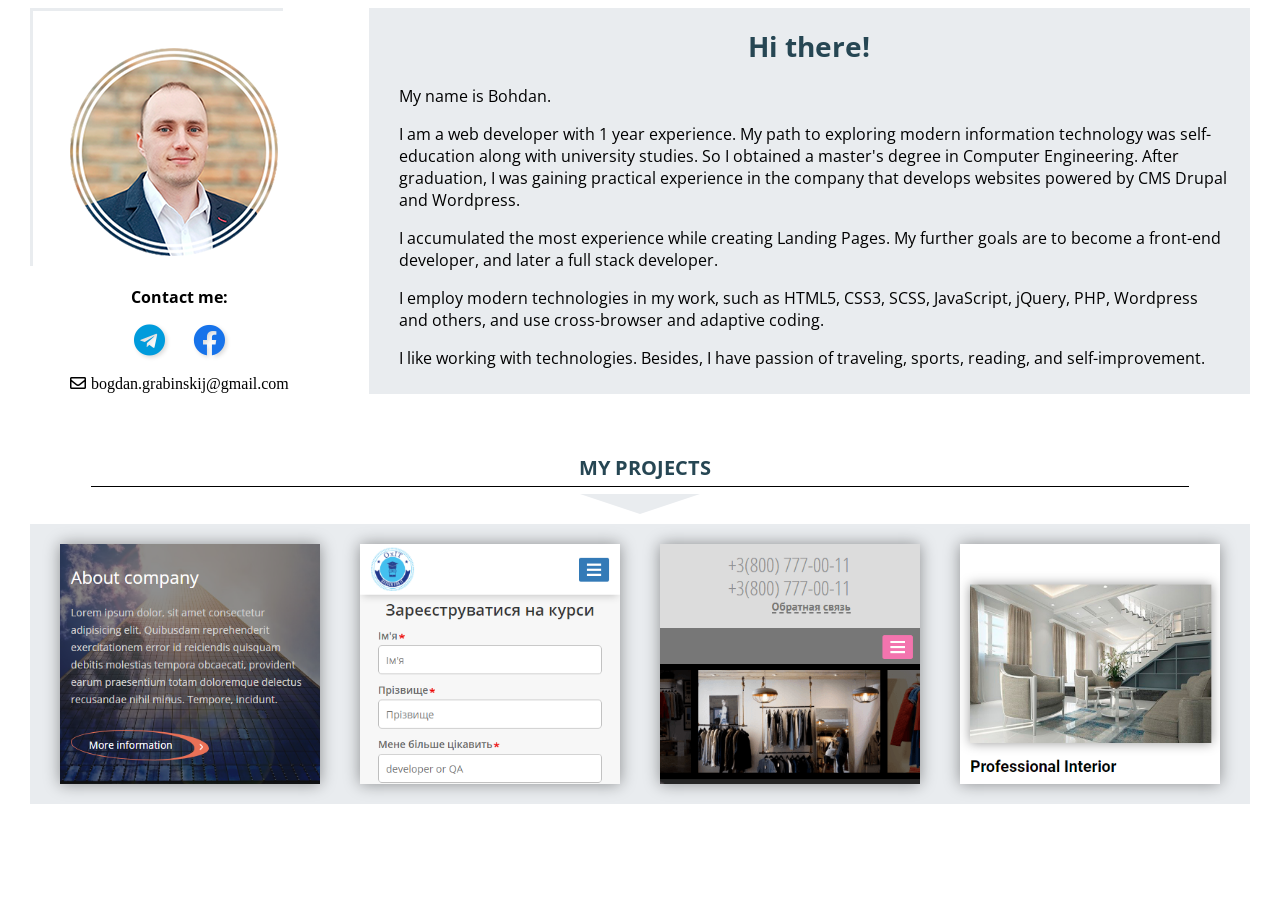
==== index.html @ 25c977f8 "Update index.html" ====
<!DOCTYPE html>
<html lang="en">

<head>
    <meta charset="UTF-8">
    <meta name="viewport" content="width=device-width, initial-scale=1.0">
    <title>Portfolio</title>
    <link rel="preconnect" href="https://fonts.gstatic.com">
    <link href="https://fonts.googleapis.com/css2?family=Open+Sans:wght@400;700&display=swap" rel="stylesheet">
    <link rel="stylesheet" href="css/all.min.css">
    <link rel="stylesheet" href="https://cdnjs.cloudflare.com/ajax/libs/animate.css/4.1.1/animate.min.css" />
    <style>
        .container {
            max-width: 1220px;
            margin: 0 auto;
            position: relative;
        }

        body {
            font-family: 'Open Sans', sans-serif;
            font-weight: 400;
        }

        a {
            text-align: center;
            padding: 10px;
        }

        p {
            font-size: 16px;
            text-align: left;
            padding-right: 10px;
            padding-left: 20px;
        }

        h1 {
            text-align: center;
            color: #264653;
            font-size: 28px;
            margin-bottom: 20px;
            font-weight: 700;
        }

        .about {
            padding-right: 80px;
            padding-left: 40px;
        }
        .contacts .far.fa-envelope{
            text-align: left;
            padding: 0;
        }
        .icon{
            text-align: center;
        }
        .icon a{
            padding: 0 10px;
        }
        .fa-stack {
            display: inline;
        }
        .fab { 
             text-shadow: 2px 2px 4px #dadada;
        }
        .fab:hover{
            transition: 0.5s 0.1s;
            transform: scale(1.2)
        }
        .photo img {
            margin-top: 40px;
            display: block;
            box-shadow: none;
            width: 208px;
            height: 208px;
        }
        .fab.fa-telegram {
            color: #009bdc;
        }
        .fab.fa-facebook {
            color: #1773ea;
        }
        .far.fa-envelope span{
            padding-left: 5px;
        }
        .content-block {
            display: flex;
            justify-content: space-between;
            flex-wrap: nowrap;
        }

        .text {
            padding: 0 10px;
        }

        .jambotron {
            background-color: #e9ecef;
        }

        .box {
            box-shadow: 0px 0px 15px rgba(0, 0, 0, 0.4);
            margin: 20px 20px;
            width: 260px;
            height: 240px;
            overflow: hidden;
            position: relative;
        }

        .box .content:hover {
            overflow: hidden;
        }

        .box:hover .content {
            -webkit-transform: scale(1.5) rotate(15deg);
            transform: scale(1.5) rotate(15deg);
        }

        .content {
            -webkit-transition: all 0.8s ease-in-out;
            transition: all 0.8s ease-in-out;
        }
 
        .content img {
            width: 100%;
        }

        .my-projects {
            text-transform: uppercase;
            text-align: center;
            color: #264653;
            margin: 40px auto 0;
            padding-top: 20px;
            font-size: 20px;
            font-weight: 700
        }

        .projects-inner {
            display: flex;
            flex-wrap: wrap;
            justify-content: center;
        }

        .box:hover .overlay {
            background-color: rgba(0, 0, 0, 0.6);
            bottom: 0;
            height: 100%;
        }

        .overlay {
            background-color: #000;
            color: #fff;
            left: 0;
            right: 0;
            bottom: -100%;
            height: 0;
            position: absolute;
            text-align: center;
            -webkit-transition: all 0.5s ease-in-out;
            transition: all 0.5s ease-in-out;
        }
        .overlay .overlay-content {
            display: flex;
            justify-content: space-between;
            flex-wrap: wrap;
        }
        .overlay-info{
            margin-top: 10px;
        }
        .overlay-info .block {
            border: none;
            color: white;
            padding: 6px 15px;
            border-radius: 8px;
            text-transform: uppercase;
            text-align: center;
            text-decoration: none;
            display: inline-block;
            font-size: 12px;
            margin: 5px 10px;
        }

        .overlay-info .block.html {
            background-color: #e96228;
            color: #000;
        }

        .overlay-info .block.css {
            background-color: #2862e9;
        }

        .overlay-info .block.scss {
            background-color: #cf649a;
        }

        .overlay-info .block.jquery {
            background-color: #0769ad;
        }

        .overlay-info .block.javascript {
            background-color: #efd81d;
            color: #000;
        }

        .overlay-info .block.wordpress {
            background-color: #207196;
        }

        .overlay-info .block.php {
            background-color: #7377ad;
        }

        .overlay-info .block.gulp {
            background-color: #ca4545;
        }

        .angle {
            border-left: 3px solid #e9ecef;
            border-top: 3px solid #e9ecef;
            width: 250px;
            height: 255px;
            position: absolute;
            top: 0;
            left: 0;
        }



        /* *************Media queries***************
********************************************/

        @media(max-width: 915px) {
            p {
                font-size: 14px;
            }
        }


        @media(max-width: 800px) {
            .about{
                padding-right: 20px;
                padding-left: 20px;
            }
            .photo img {
                margin-top: 20px;
            }

            .angle {
                width: 210px;
                height: 210px;
            }
        }


        @media(max-width: 768px) {
            p {
                font-size: 12px;
            }

            .content-block {
                display: flex;
                justify-content: center;
                flex-wrap: wrap;
            }
            .contacts{
                margin-bottom: 20px;
            }
            .angle {
                display: none;
            }

            .photo img {
                margin-bottom: 30px;
            }

            .my-projects {
                margin: 10px auto 0;
            }
        }
    </style>
</head>



<body>
    <div class="container">
        <div class="angle"></div>
        <div class="content-block">
            <div class="about">
                <div class="photo animate__animated animate__flipInY animate__slower">
                    <img class="photo" src="portfolio-photo-small.png" alt="">
                </div>
                <div class="contacts animate__animated animate__slideInLeft animate__slow">
                    <p style="font-size: 16px; font-weight: bold; text-align: center; padding: 0; margin: 30px 0 0;">Contact me:</p>
                    <div class="icon">
                        <span class="fa-stack fa-2x">
                            <a href="https://t.me/grabinskij"><i class="fab fa-telegram"></i></a>
                            <a href="https://www.facebook.com/bogdan.grabinsky/"><i class="fab fa-facebook"></i></a>
                        </span>
                    </div>
                    <i class="far fa-envelope"><span>bogdan.grabinskij@gmail.com</span></i>
                </div>
            </div>
            <div class="jambotron animate__animated animate__fadeInDownBig animate__slow text ">
                <h1>Hi there!</h1>
                <p>My name is Bohdan.</p>

                <p>I am a web developer with 1 year experience. My path to exploring modern information technology was
                    self-education along with university studies. So I obtained a master's degree in Computer
                    Engineering. After graduation, I was gaining practical experience in the company that develops
                    websites powered by CMS Drupal and Wordpress.</p>

                <p>I accumulated the most experience while creating Landing Pages. My further goals are to become a
                    front-end developer, and later a full stack developer.</p>

                <p>I employ modern technologies in my work, such as HTML5, CSS3, SCSS, JavaScript, jQuery, PHP,
                    Wordpress and
                    others, and use cross-browser and adaptive coding.</p>

                <p>I like working with technologies. Besides, I have passion of traveling, sports, reading, and
                    self-improvement.</p>
            </div>
        </div>
        <p class="my-projects animate__animated animate__slideInRight animate__slow">My projects</p>
        <div style="border-bottom: 1px solid #000; width: 90%; margin: 5px auto 7px;"></div>
        <div style="width: 0; height: 0; border-left: 60px solid transparent; border-right: 60px solid transparent; 
        border-top: 20px solid #e9ecef; margin: 0 auto 10px;"></div>
        <div class="jambotron animate__animated animate__fadeInUpBig animate__slow ">
            <div class="projects-inner">

                <div class="box">
                    <div class="content"><img src="site1.png" alt="site1"></div>
                    <a href="/site 1">
                        <div class="overlay">
                            <div class="overlay-content">
                                <div class="overlay-text">
                                    <div class="overlay-info">
                                        <div class="block html">html</div>
                                        <div class="block css">css</div>
                                        <div class="block scss">scss</div>
                                        <div class="block jquery">jquery</div>
                                        <div class="block javascript">javascript</div>
                                        <div class="block gulp">gulp</div>
                                    </div>
                                </div>
                            </div>
                        </div>
                    </a>
                </div>
                <div class="box">
                    <div class="content"><img src="site2.png" alt="site2"></div>
                    <a href="/site 2/app/">
                        <div class="overlay">
                            <div class="overlay-content">
                                <div class="overlay-text">
                                    <div class="overlay-info">
                                        <div class="block html">html</div>
                                        <div class="block css">css</div>
                                        <div class="block scss">scss</div>
                                        <div class="block jquery">jquery</div>
                                        <div class="block javascript">javascript</div>
                                        <div class="block gulp">gulp</div>
                                    </div>
                                </div>
                            </div>
                        </div>
                    </a>
                </div>

                <div class="box">
                    <div class="content"><img src="site3.png" alt="site3"></div>
                    <a href="/site 3/app/">
                        <div class="overlay">
                            <div class="overlay-content">
                                <div class="overlay-text">
                                    <div class="overlay-info">
                                        <div class="block html">html</div>
                                        <div class="block css">css</div>
                                        <div class="block scss">scss</div>
                                        <div class="block jquery">jquery</div>
                                        <div class="block javascript">javascript</div>
                                        <div class="block gulp">gulp</div>
                                    </div>
                                </div>
                            </div>
                        </div>
                    </a>
                </div>

                <div class="box">
                    <div class="content"><img src="site4.png" alt="site4"></div>
                    <a href="/site 4">
                        <div class="overlay">
                            <div class="overlay-content">
                                <div class="overlay-text">
                                    <div class="overlay-info">
                                        <div class="block html">html</div>
                                        <div class="block css">css</div>
                                        <div class="block wordpress">wordpress</div>
                                        <div class="block jquery">jquery</div>
                                        <div class="block php">php</div>
                                    </div>
                                </div>
                            </div>
                        </div>
                    </a>
                </div>

            </div>
        </div>
    </div>
</body>

</html>
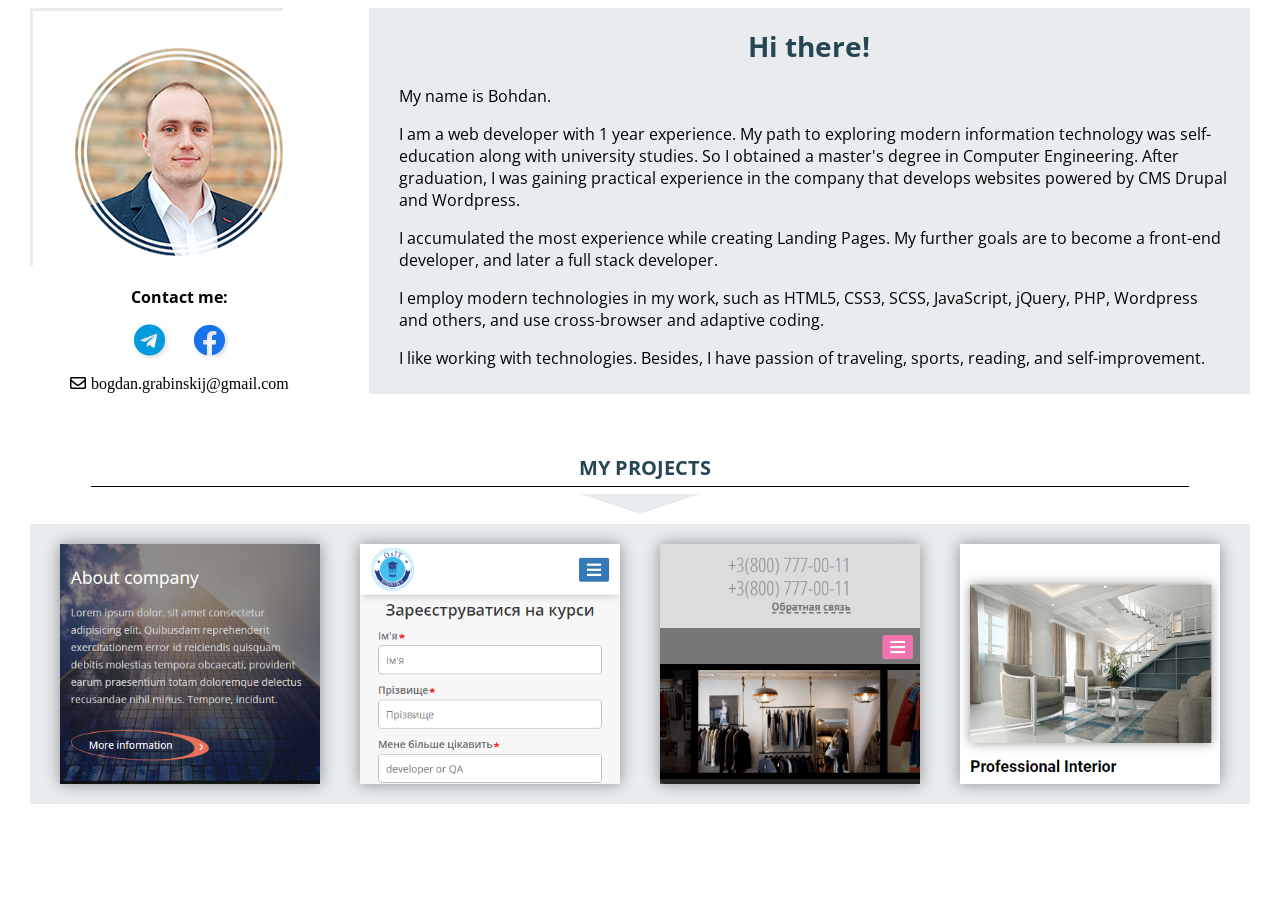
==== commit d0e367f6: "Update index.html" ====
--- a/index.html
+++ b/index.html
@@ -71,6 +71,8 @@
             box-shadow: none;
             width: 208px;
             height: 208px;
+            margin-left: auto;
+            margin-right: auto;
         }
         .fab.fa-telegram {
             color: #009bdc;
@@ -346,7 +348,7 @@
                 </div>
                 <div class="box">
                     <div class="content"><img src="site2.png" alt="site2"></div>
-                    <a href="/site 2/app/">
+                    <a href="/site 2/app">
                         <div class="overlay">
                             <div class="overlay-content">
                                 <div class="overlay-text">
@@ -366,7 +368,7 @@
 
                 <div class="box">
                     <div class="content"><img src="site3.png" alt="site3"></div>
-                    <a href="/site 3/app/">
+                    <a href="/site 3/app">
                         <div class="overlay">
                             <div class="overlay-content">
                                 <div class="overlay-text">
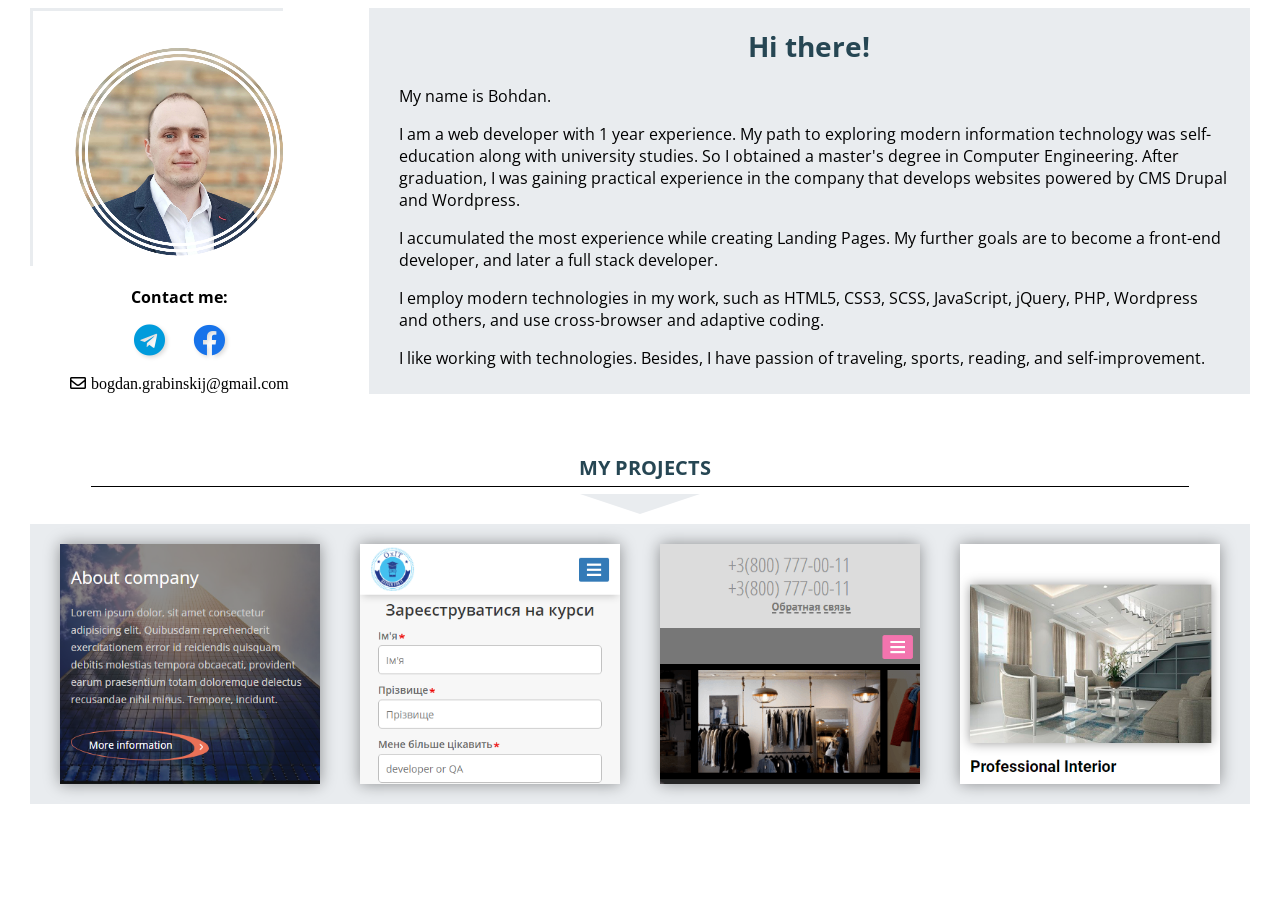
==== commit e04bb935: "Update index.html" ====
--- a/index.html
+++ b/index.html
@@ -287,7 +287,7 @@
         <div class="content-block">
             <div class="about">
                 <div class="photo animate__animated animate__flipInY animate__slower">
-                    <img class="photo" src="portfolio-photo-small.png" alt="">
+                    <img class="photo" src="port-photo.jpg" alt="My photo">
                 </div>
                 <div class="contacts animate__animated animate__slideInLeft animate__slow">
                     <p style="font-size: 16px; font-weight: bold; text-align: center; padding: 0; margin: 30px 0 0;">Contact me:</p>
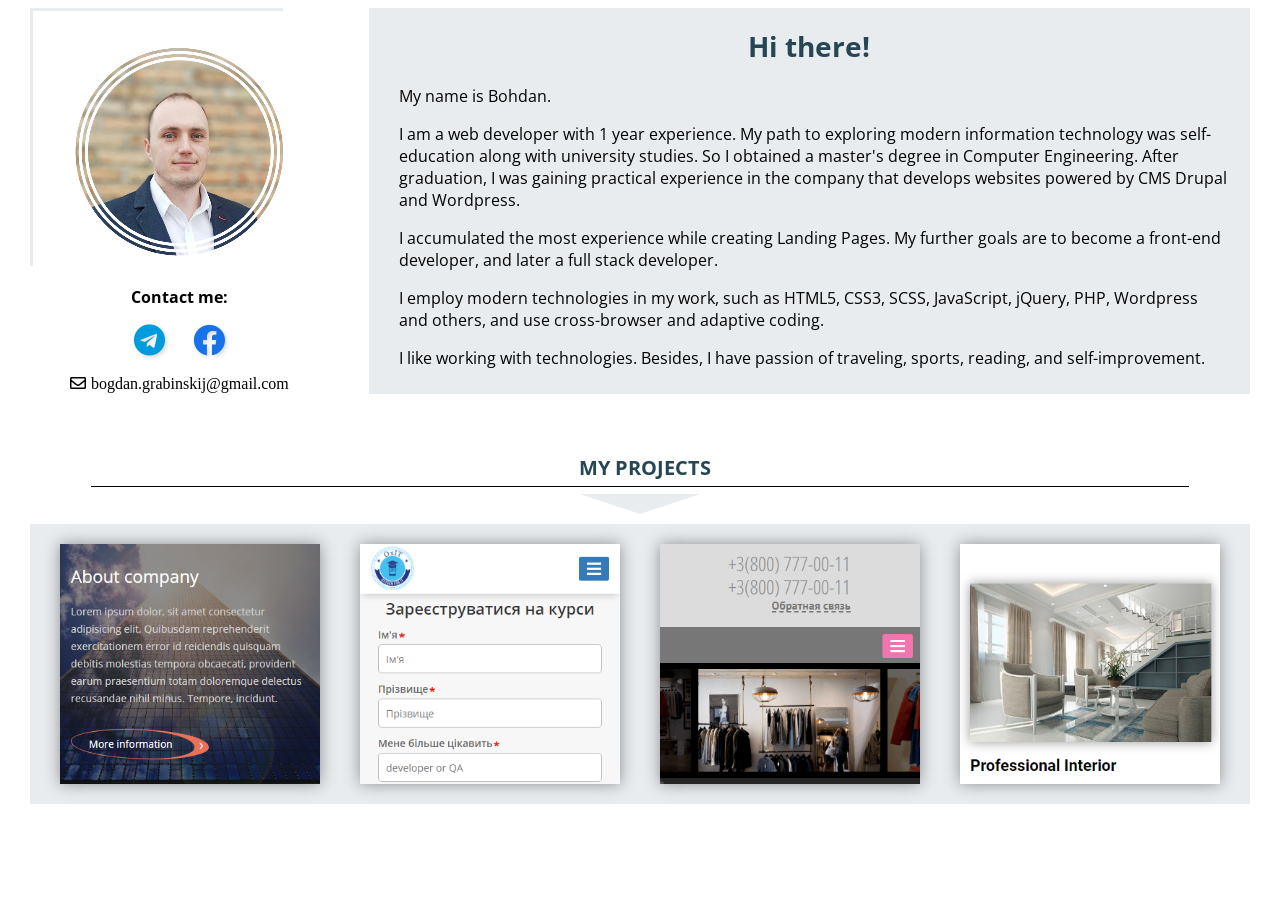
==== commit badcd328: "Update index.html" ====
--- a/index.html
+++ b/index.html
@@ -118,6 +118,7 @@
         .content {
             -webkit-transition: all 0.8s ease-in-out;
             transition: all 0.8s ease-in-out;
+            margin-top: -23px;
         }
  
         .content img {
@@ -328,8 +329,8 @@
             <div class="projects-inner">
 
                 <div class="box">
+                    <a href="/site 1">
                     <div class="content"><img src="site1.png" alt="site1"></div>
-                    <a href="/site 1">
                         <div class="overlay">
                             <div class="overlay-content">
                                 <div class="overlay-text">
@@ -347,8 +348,8 @@
                     </a>
                 </div>
                 <div class="box">
+                    <a href="/site 2/app">
                     <div class="content"><img src="site2.png" alt="site2"></div>
-                    <a href="/site 2/app">
                         <div class="overlay">
                             <div class="overlay-content">
                                 <div class="overlay-text">
@@ -367,8 +368,8 @@
                 </div>
 
                 <div class="box">
+                    <a href="/site 3/app">
                     <div class="content"><img src="site3.png" alt="site3"></div>
-                    <a href="/site 3/app">
                         <div class="overlay">
                             <div class="overlay-content">
                                 <div class="overlay-text">
@@ -387,8 +388,8 @@
                 </div>
 
                 <div class="box">
+                    <a href="/site 4">
                     <div class="content"><img src="site4.png" alt="site4"></div>
-                    <a href="/site 4">
                         <div class="overlay">
                             <div class="overlay-content">
                                 <div class="overlay-text">
@@ -404,7 +405,6 @@
                         </div>
                     </a>
                 </div>
-
             </div>
         </div>
     </div>
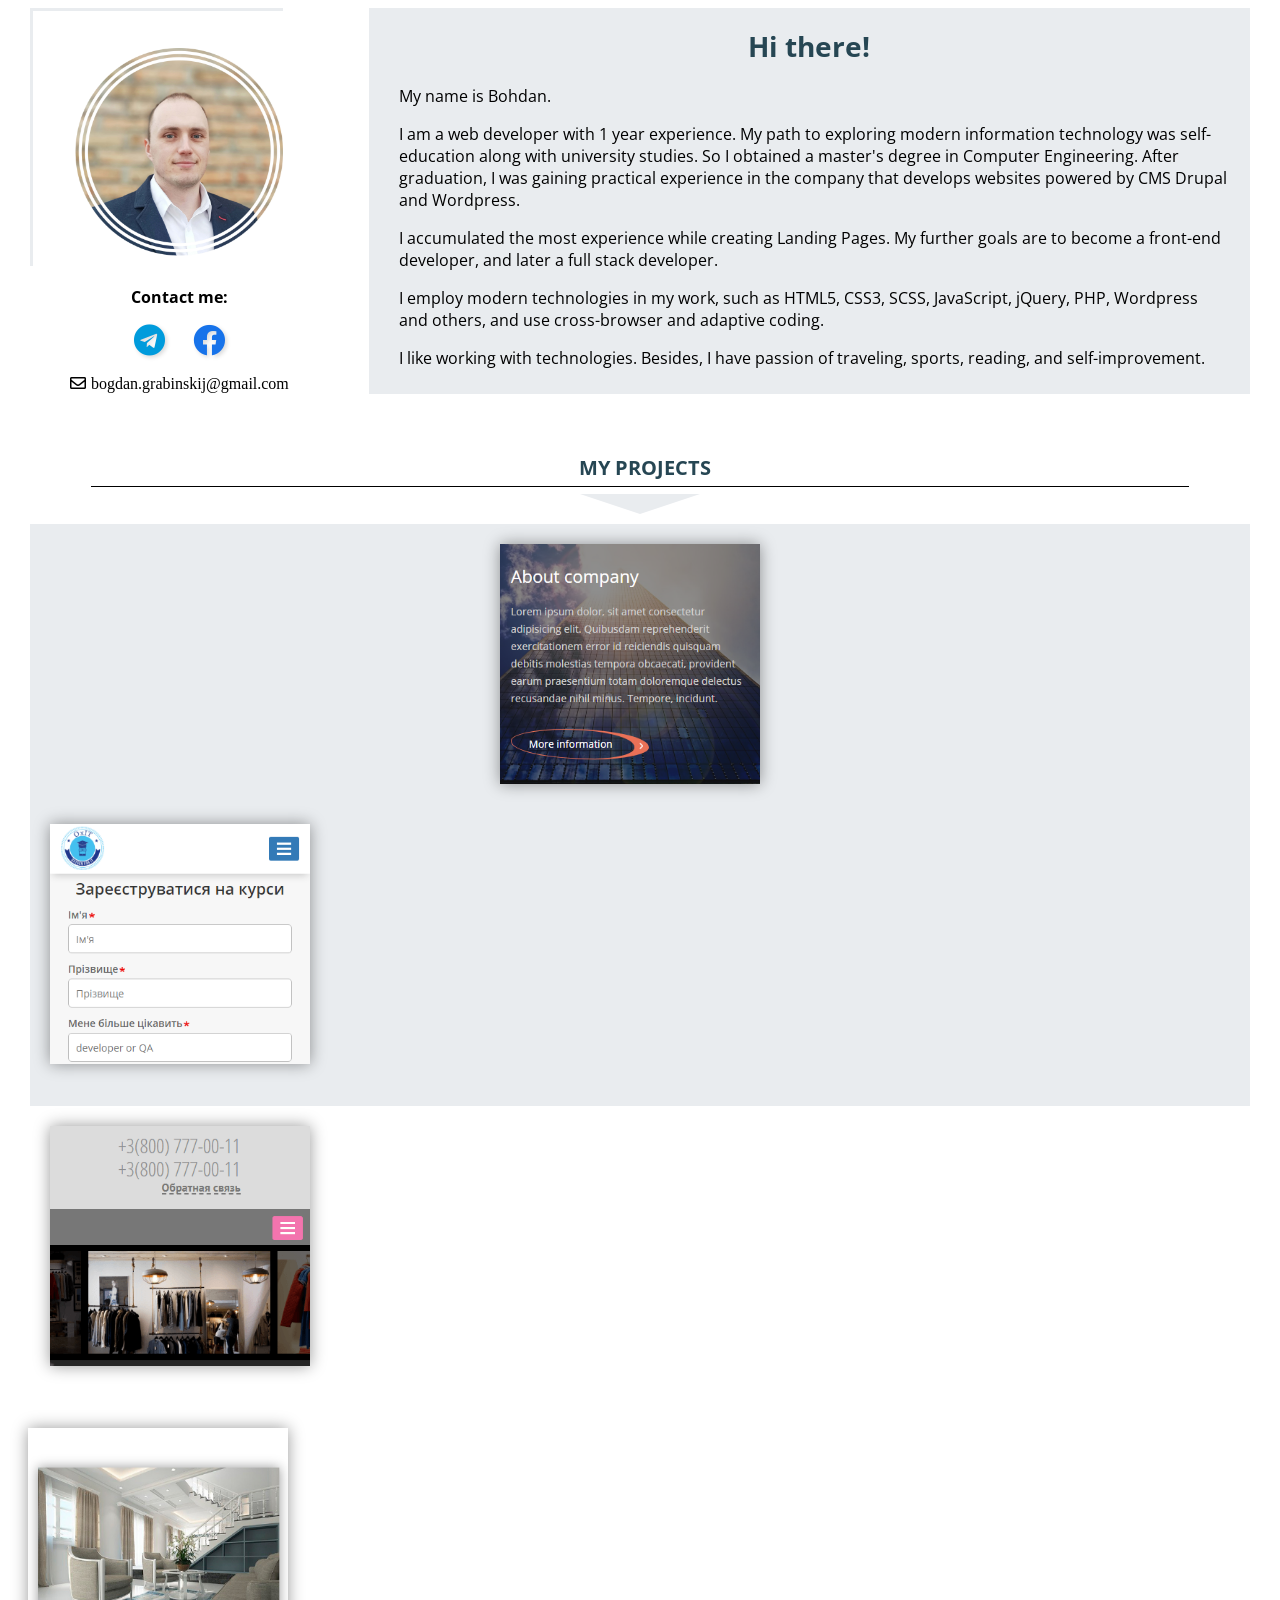
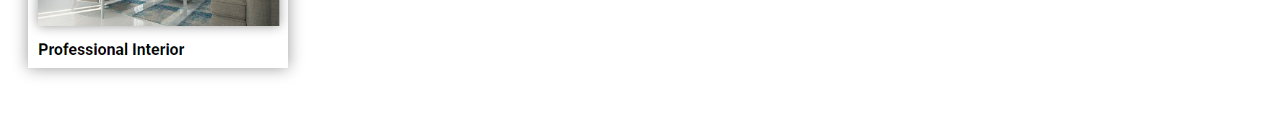
==== commit 3a4bfeaf: "Update index.html Fixed bugs" ====
--- a/index.html
+++ b/index.html
@@ -330,17 +330,18 @@
 
                 <div class="box">
                     <a href="/site 1">
-                    <div class="content"><img src="site1.png" alt="site1"></div>
-                        <div class="overlay">
-                            <div class="overlay-content">
-                                <div class="overlay-text">
-                                    <div class="overlay-info">
-                                        <div class="block html">html</div>
-                                        <div class="block css">css</div>
-                                        <div class="block scss">scss</div>
-                                        <div class="block jquery">jquery</div>
-                                        <div class="block javascript">javascript</div>
-                                        <div class="block gulp">gulp</div>
+                        <div class="content"><img src="site1.png" alt="site1"></div>
+                            <div class="overlay">
+                                <div class="overlay-content">
+                                    <div class="overlay-text">
+                                        <div class="overlay-info">
+                                            <div class="block html">html</div>
+                                            <div class="block css">css</div>
+                                            <div class="block scss">scss</div>
+                                            <div class="block jquery">jquery</div>
+                                            <div class="block javascript">javascript</div>
+                                            <div class="block gulp">gulp</div>
+                                        </div>
                                     </div>
                                 </div>
                             </div>
@@ -349,17 +350,18 @@
                 </div>
                 <div class="box">
                     <a href="/site 2/app">
-                    <div class="content"><img src="site2.png" alt="site2"></div>
-                        <div class="overlay">
-                            <div class="overlay-content">
-                                <div class="overlay-text">
-                                    <div class="overlay-info">
-                                        <div class="block html">html</div>
-                                        <div class="block css">css</div>
-                                        <div class="block scss">scss</div>
-                                        <div class="block jquery">jquery</div>
-                                        <div class="block javascript">javascript</div>
-                                        <div class="block gulp">gulp</div>
+                        <div class="content"><img src="site2.png" alt="site2"></div>
+                            <div class="overlay">
+                                <div class="overlay-content">
+                                    <div class="overlay-text">
+                                        <div class="overlay-info">
+                                            <div class="block html">html</div>
+                                            <div class="block css">css</div>
+                                            <div class="block scss">scss</div>
+                                            <div class="block jquery">jquery</div>
+                                            <div class="block javascript">javascript</div>
+                                            <div class="block gulp">gulp</div>
+                                        </div>
                                     </div>
                                 </div>
                             </div>
@@ -369,17 +371,18 @@
 
                 <div class="box">
                     <a href="/site 3/app">
-                    <div class="content"><img src="site3.png" alt="site3"></div>
-                        <div class="overlay">
-                            <div class="overlay-content">
-                                <div class="overlay-text">
-                                    <div class="overlay-info">
-                                        <div class="block html">html</div>
-                                        <div class="block css">css</div>
-                                        <div class="block scss">scss</div>
-                                        <div class="block jquery">jquery</div>
-                                        <div class="block javascript">javascript</div>
-                                        <div class="block gulp">gulp</div>
+                        <div class="content"><img src="site3.png" alt="site3"></div>
+                            <div class="overlay">
+                                <div class="overlay-content">
+                                    <div class="overlay-text">
+                                        <div class="overlay-info">
+                                            <div class="block html">html</div>
+                                            <div class="block css">css</div>
+                                            <div class="block scss">scss</div>
+                                            <div class="block jquery">jquery</div>
+                                            <div class="block javascript">javascript</div>
+                                            <div class="block gulp">gulp</div>
+                                        </div>
                                     </div>
                                 </div>
                             </div>
@@ -389,16 +392,17 @@
 
                 <div class="box">
                     <a href="/site 4">
-                    <div class="content"><img src="site4.png" alt="site4"></div>
-                        <div class="overlay">
-                            <div class="overlay-content">
-                                <div class="overlay-text">
-                                    <div class="overlay-info">
-                                        <div class="block html">html</div>
-                                        <div class="block css">css</div>
-                                        <div class="block wordpress">wordpress</div>
-                                        <div class="block jquery">jquery</div>
-                                        <div class="block php">php</div>
+                        <div class="content"><img src="site4.png" alt="site4"></div>
+                            <div class="overlay">
+                                <div class="overlay-content">
+                                    <div class="overlay-text">
+                                        <div class="overlay-info">
+                                            <div class="block html">html</div>
+                                            <div class="block css">css</div>
+                                            <div class="block wordpress">wordpress</div>
+                                            <div class="block jquery">jquery</div>
+                                            <div class="block php">php</div>
+                                        </div>
                                     </div>
                                 </div>
                             </div>
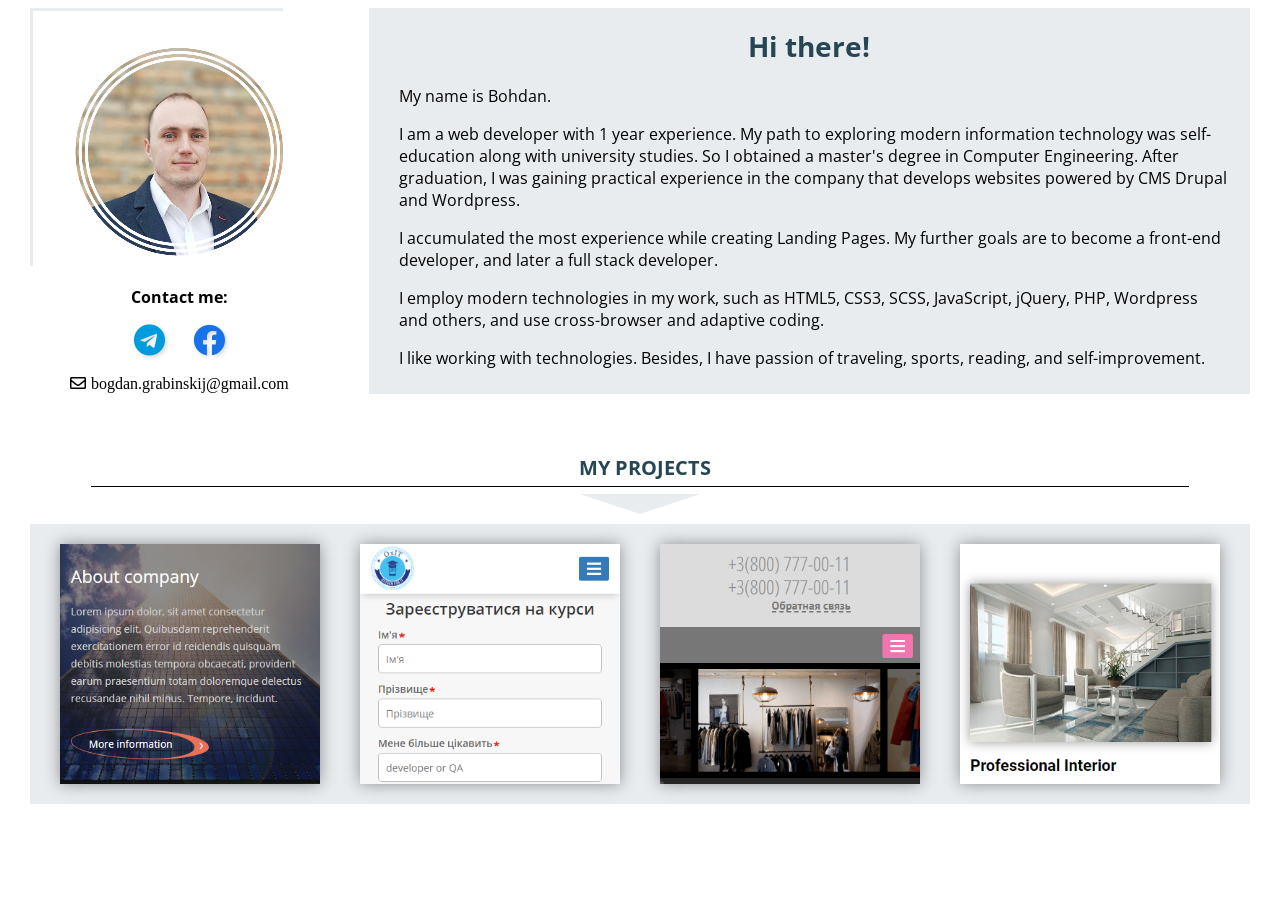
==== commit 91162adb: "Update index.html" ====
--- a/index.html
+++ b/index.html
@@ -331,82 +331,78 @@
                 <div class="box">
                     <a href="/site 1">
                         <div class="content"><img src="site1.png" alt="site1"></div>
-                            <div class="overlay">
-                                <div class="overlay-content">
-                                    <div class="overlay-text">
-                                        <div class="overlay-info">
-                                            <div class="block html">html</div>
-                                            <div class="block css">css</div>
-                                            <div class="block scss">scss</div>
-                                            <div class="block jquery">jquery</div>
-                                            <div class="block javascript">javascript</div>
-                                            <div class="block gulp">gulp</div>
-                                        </div>
+                        <div class="overlay">
+                            <div class="overlay-content">
+                                <div class="overlay-text">
+                                    <div class="overlay-info">
+                                      <div class="block html">html</div>
+                                      <div class="block css">css</div>
+                                      <div class="block scss">scss</div>
+                                      <div class="block jquery">jquery</div>
+                                      <div class="block javascript">javascript</div>
+                                      <div class="block gulp">gulp</div>
+                                    </div>
+                               </div>
+                            </div>
+                         </div>
+                     </a>
+                </div>
+                <div class="box">
+                    <a href="/site 2/app">
+                        <div class="content"><img src="site2.png" alt="site2"></div>
+                        <div class="overlay">
+                            <div class="overlay-content">
+                                <div class="overlay-text">
+                                    <div class="overlay-info">
+                                        <div class="block html">html</div>
+                                        <div class="block css">css</div>
+                                        <div class="block scss">scss</div>
+                                        <div class="block jquery">jquery</div>
+                                        <div class="block javascript">javascript</div>
+                                        <div class="block gulp">gulp</div>
                                     </div>
                                 </div>
                             </div>
-                        </div>
+                        </div>                        
                     </a>
                 </div>
+
                 <div class="box">
-                    <a href="/site 2/app">
-                        <div class="content"><img src="site2.png" alt="site2"></div>
-                            <div class="overlay">
-                                <div class="overlay-content">
-                                    <div class="overlay-text">
-                                        <div class="overlay-info">
-                                            <div class="block html">html</div>
-                                            <div class="block css">css</div>
-                                            <div class="block scss">scss</div>
-                                            <div class="block jquery">jquery</div>
-                                            <div class="block javascript">javascript</div>
-                                            <div class="block gulp">gulp</div>
-                                        </div>
+                    <a href="/site 3/app">
+                        <div class="content"><img src="site3.png" alt="site3"></div>
+                        <div class="overlay">
+                            <div class="overlay-content">
+                                <div class="overlay-text">
+                                    <div class="overlay-info">
+                                        <div class="block html">html</div>
+                                        <div class="block css">css</div>
+                                        <div class="block scss">scss</div>
+                                        <div class="block jquery">jquery</div>
+                                        <div class="block javascript">javascript</div>
+                                        <div class="block gulp">gulp</div>
                                     </div>
                                 </div>
                             </div>
-                        </div>
+                        </div>                       
                     </a>
                 </div>
 
                 <div class="box">
-                    <a href="/site 3/app">
-                        <div class="content"><img src="site3.png" alt="site3"></div>
-                            <div class="overlay">
-                                <div class="overlay-content">
-                                    <div class="overlay-text">
-                                        <div class="overlay-info">
-                                            <div class="block html">html</div>
-                                            <div class="block css">css</div>
-                                            <div class="block scss">scss</div>
-                                            <div class="block jquery">jquery</div>
-                                            <div class="block javascript">javascript</div>
-                                            <div class="block gulp">gulp</div>
-                                        </div>
+                    <a href="/site 4">
+                        <div class="content"><img src="site4.png" alt="site4"></div>
+                        <div class="overlay">
+                            <div class="overlay-content">
+                                <div class="overlay-text">
+                                    <div class="overlay-info">
+                                        <div class="block html">html</div>
+                                        <div class="block css">css</div>
+                                        <div class="block wordpress">wordpress</div>
+                                        <div class="block jquery">jquery</div>
+                                        <div class="block php">php</div>
                                     </div>
                                 </div>
                             </div>
-                        </div>
-                    </a>
-                </div>
-
-                <div class="box">
-                    <a href="/site 4">
-                        <div class="content"><img src="site4.png" alt="site4"></div>
-                            <div class="overlay">
-                                <div class="overlay-content">
-                                    <div class="overlay-text">
-                                        <div class="overlay-info">
-                                            <div class="block html">html</div>
-                                            <div class="block css">css</div>
-                                            <div class="block wordpress">wordpress</div>
-                                            <div class="block jquery">jquery</div>
-                                            <div class="block php">php</div>
-                                        </div>
-                                    </div>
-                                </div>
-                            </div>
-                        </div>
+                        </div>                        
                     </a>
                 </div>
             </div>
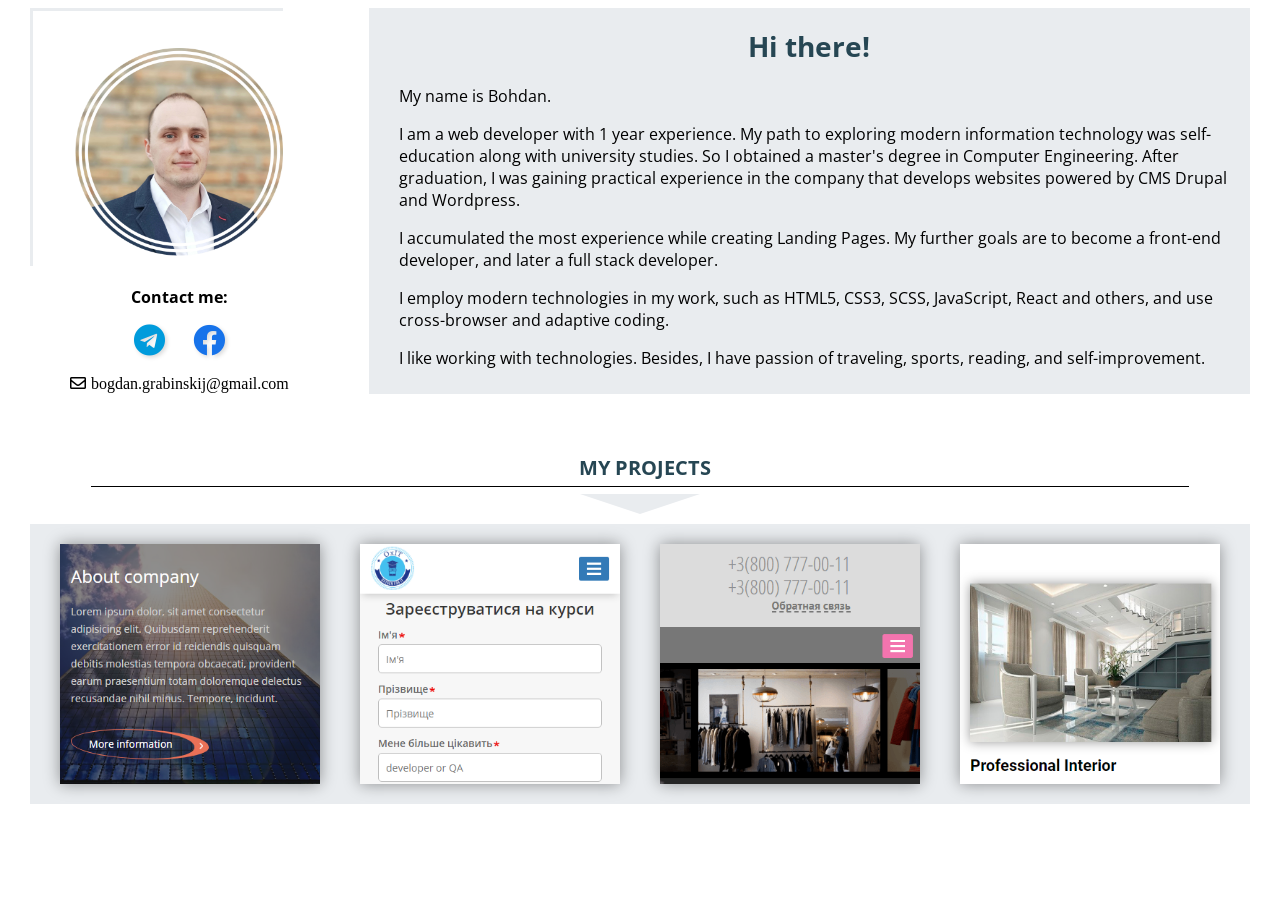
==== commit 0a2e4333: "Update index.html" ====
--- a/index.html
+++ b/index.html
@@ -313,8 +313,7 @@
                 <p>I accumulated the most experience while creating Landing Pages. My further goals are to become a
                     front-end developer, and later a full stack developer.</p>
 
-                <p>I employ modern technologies in my work, such as HTML5, CSS3, SCSS, JavaScript, jQuery, PHP,
-                    Wordpress and
+                <p>I employ modern technologies in my work, such as HTML5, CSS3, SCSS, JavaScript, React and 
                     others, and use cross-browser and adaptive coding.</p>
 
                 <p>I like working with technologies. Besides, I have passion of traveling, sports, reading, and
